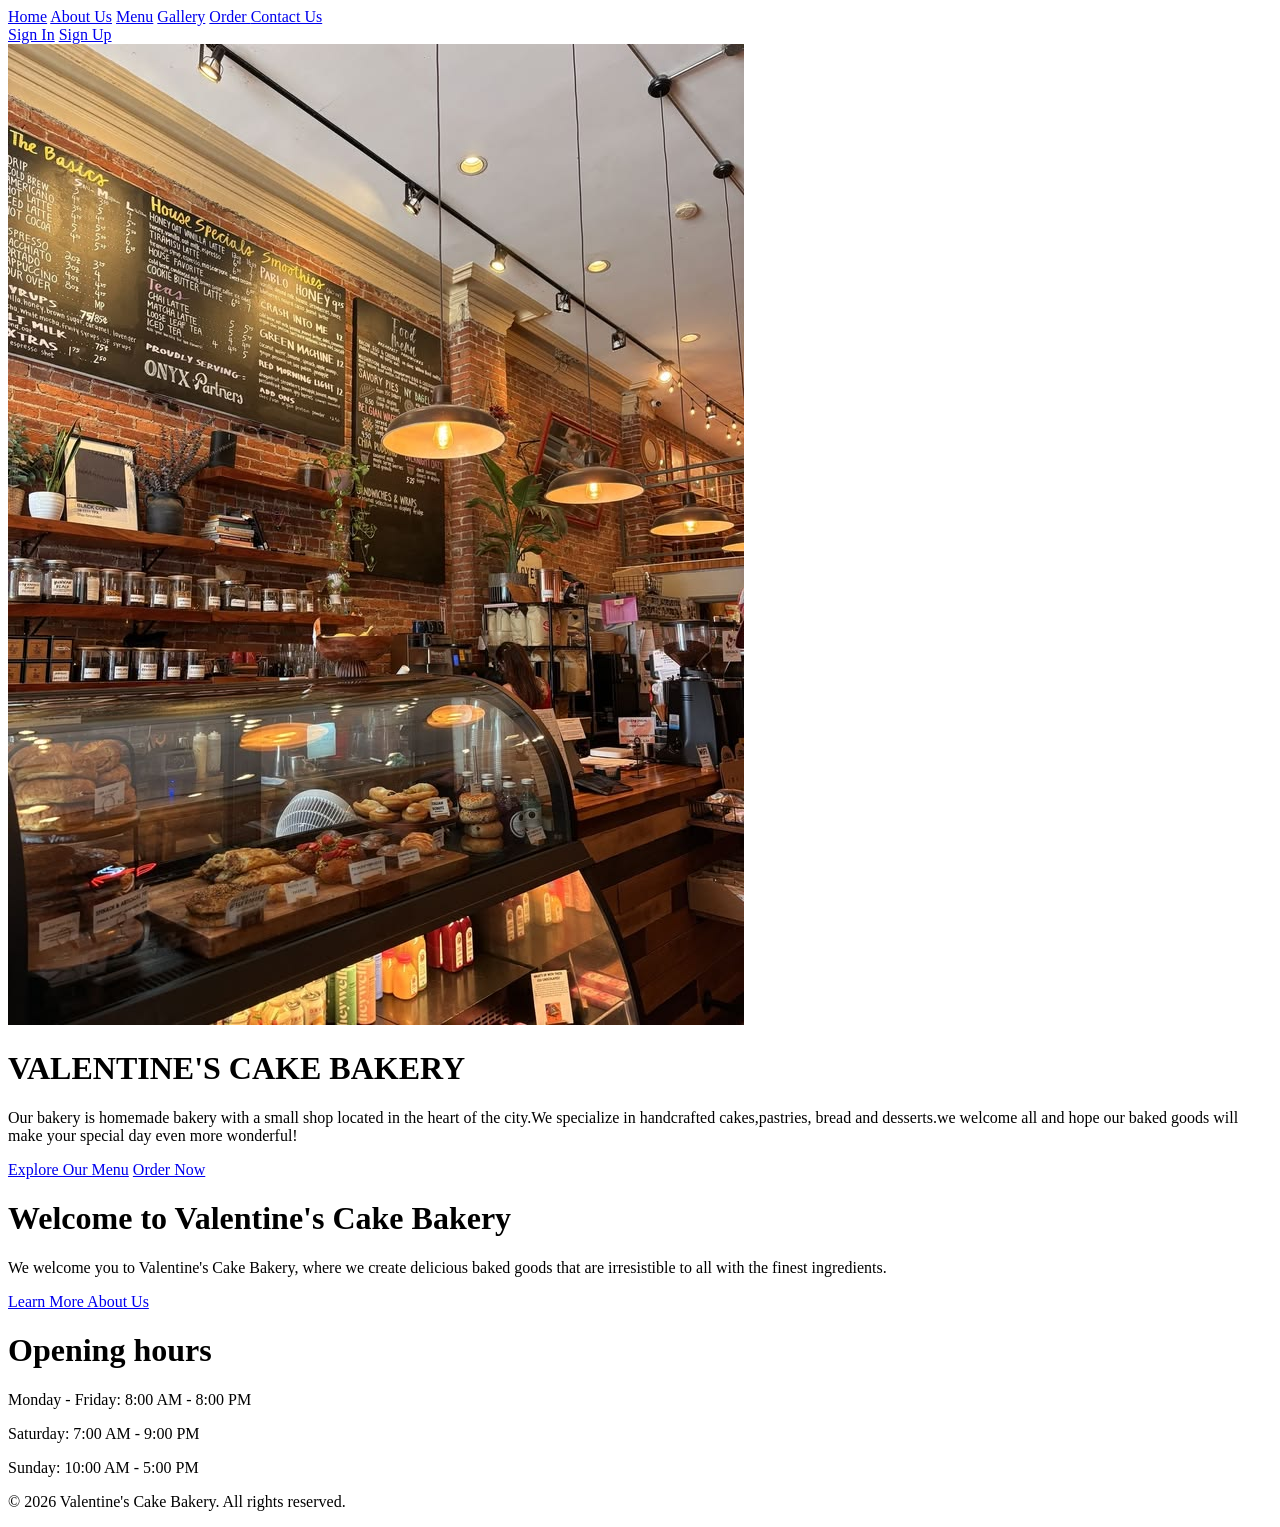
==== index.html @ ad07528f "More about the bakery" ====
<!DOCTYPE html>
<html lang="en">
<head>
    <meta charset="UTF-8">
    <meta http-equiv="X-UA-Compatible" content="IE=edge">
    <meta name="viewport" content="width=device-width, initial-scale=1.0">
    <title>VALENTINE'S CAKE BAKERY</title>
    <link rel="stylesheet" href="style.css">
</head>
<body>
    <div class="toplink">
        <a href="index.html">Home</a>
        <a href="about.html">About Us</a>
        <a href="menu.html">Menu</a>
        <a href="gallery.html">Gallery</a>
        <a href="order.html">Order </a>
        <a href="contact.html">Contact Us</a>
        <div class="toplink-right">
            <a href="signin.html">Sign In</a>
            <a href="signup.html">Sign Up</a>
        </div>
    </div>

    <div class="banner">
        <img src="images//image/banner.jpg" alt="Banner Image">
        <h1>VALENTINE'S CAKE BAKERY</h1>
        <p>Our bakery is homemade bakery with a small shop located in the heart of the city.We specialize in handcrafted cakes,pastries, bread and desserts.we welcome all and hope our baked goods will make your special day even more wonderful!</p>
    <a href="menu.html" >Explore Our Menu</a>
    <a href="order.html" >Order Now</a>
    </div>

    <div class=" row ">
        <div class="content">
            <h1>Welcome to Valentine's Cake Bakery</h1>
            <p>We welcome you to Valentine's Cake Bakery, where we create delicious baked goods that are irresistible to all with the finest ingredients.</p>
       <a href="about.html" >Learn More About Us</a>
        </div>
        
        <div class="right_side_bar">
            <h1>Opening hours</h1>
            <p>Monday - Friday: 8:00 AM - 8:00 PM</p>
            <p>Saturday: 7:00 AM - 9:00 PM</p>
            <p>Sunday: 10:00 AM - 5:00 PM</p>

        </div>
        </div>
        <div class="footer">
            <p>&copy; 2026 Valentine's Cake Bakery. All rights reserved.</p>
        </div>
</body>
</html>
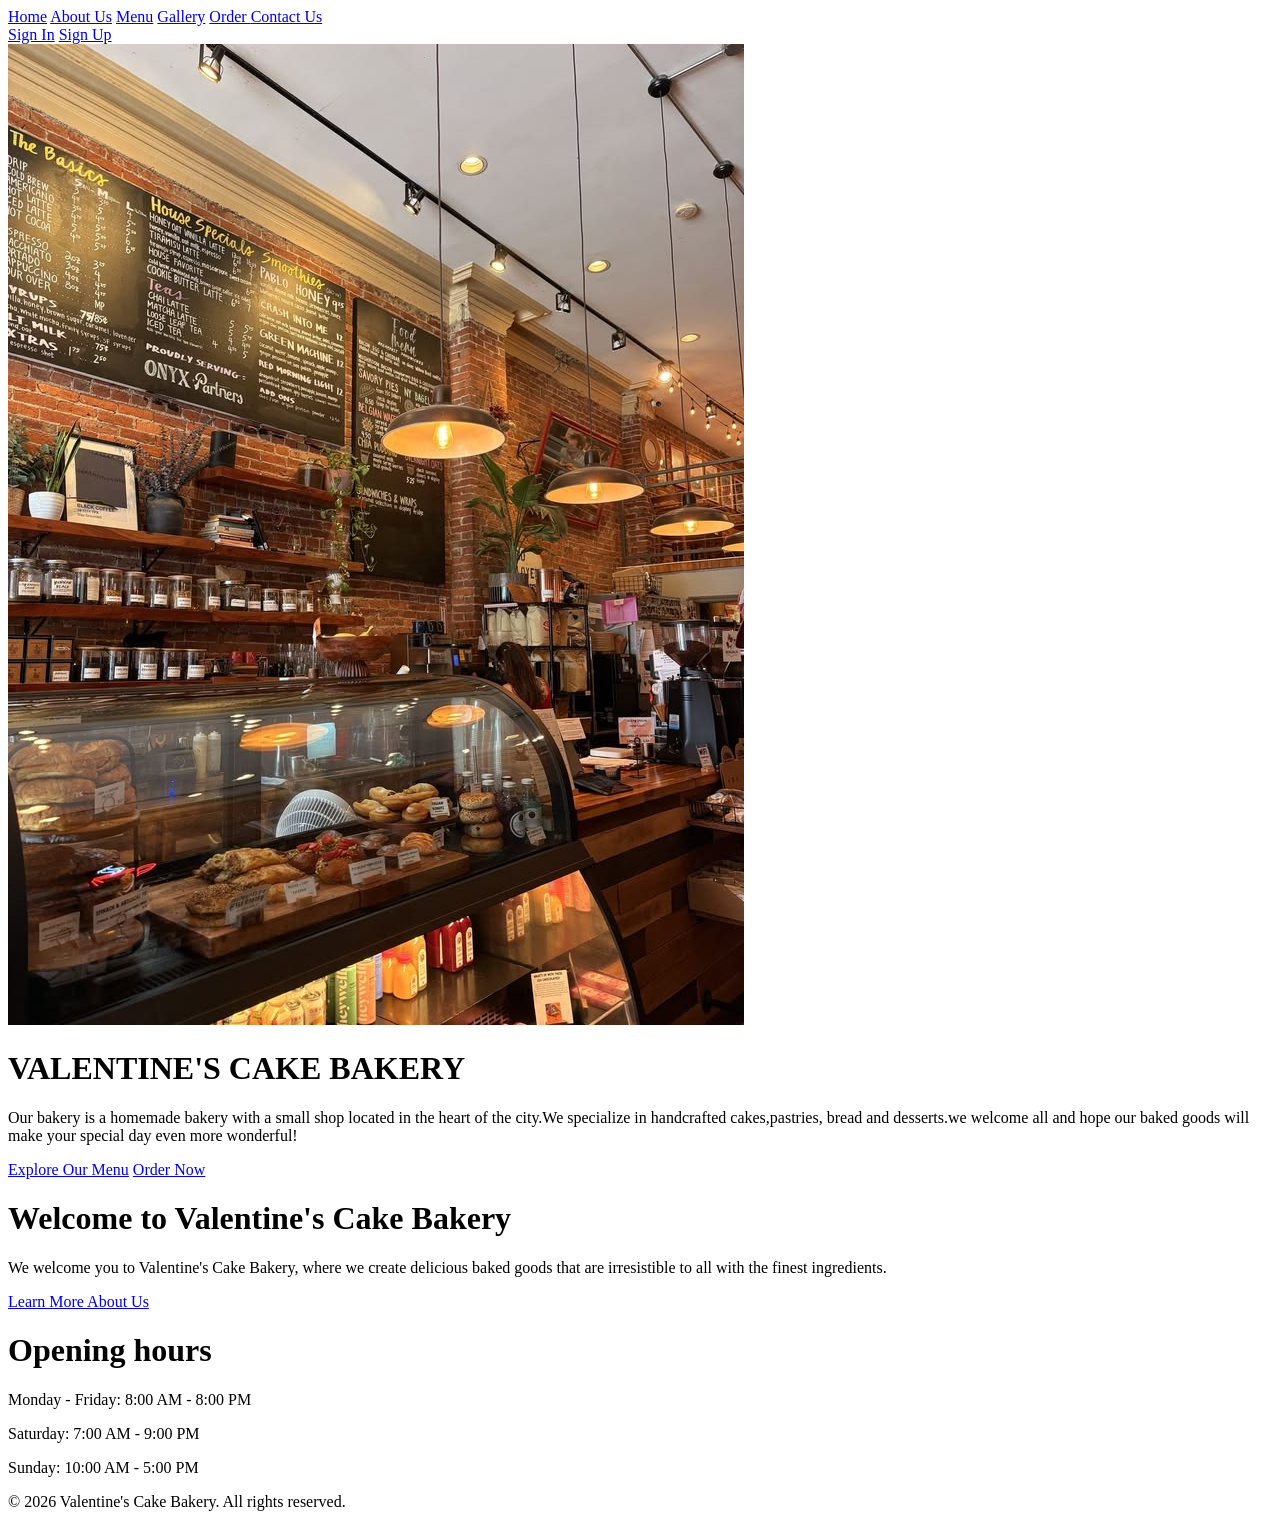
==== commit ef0ef60a: "Home welcoming page" ====
--- a/index.html
+++ b/index.html
@@ -24,7 +24,7 @@
     <div class="banner">
         <img src="images//image/banner.jpg" alt="Banner Image">
         <h1>VALENTINE'S CAKE BAKERY</h1>
-        <p>Our bakery is homemade bakery with a small shop located in the heart of the city.We specialize in handcrafted cakes,pastries, bread and desserts.we welcome all and hope our baked goods will make your special day even more wonderful!</p>
+        <p>Our bakery is a homemade bakery with a small shop located in the heart of the city.We specialize in handcrafted cakes,pastries, bread and desserts.we welcome all and hope our baked goods will make your special day even more wonderful!</p>
     <a href="menu.html" >Explore Our Menu</a>
     <a href="order.html" >Order Now</a>
     </div>
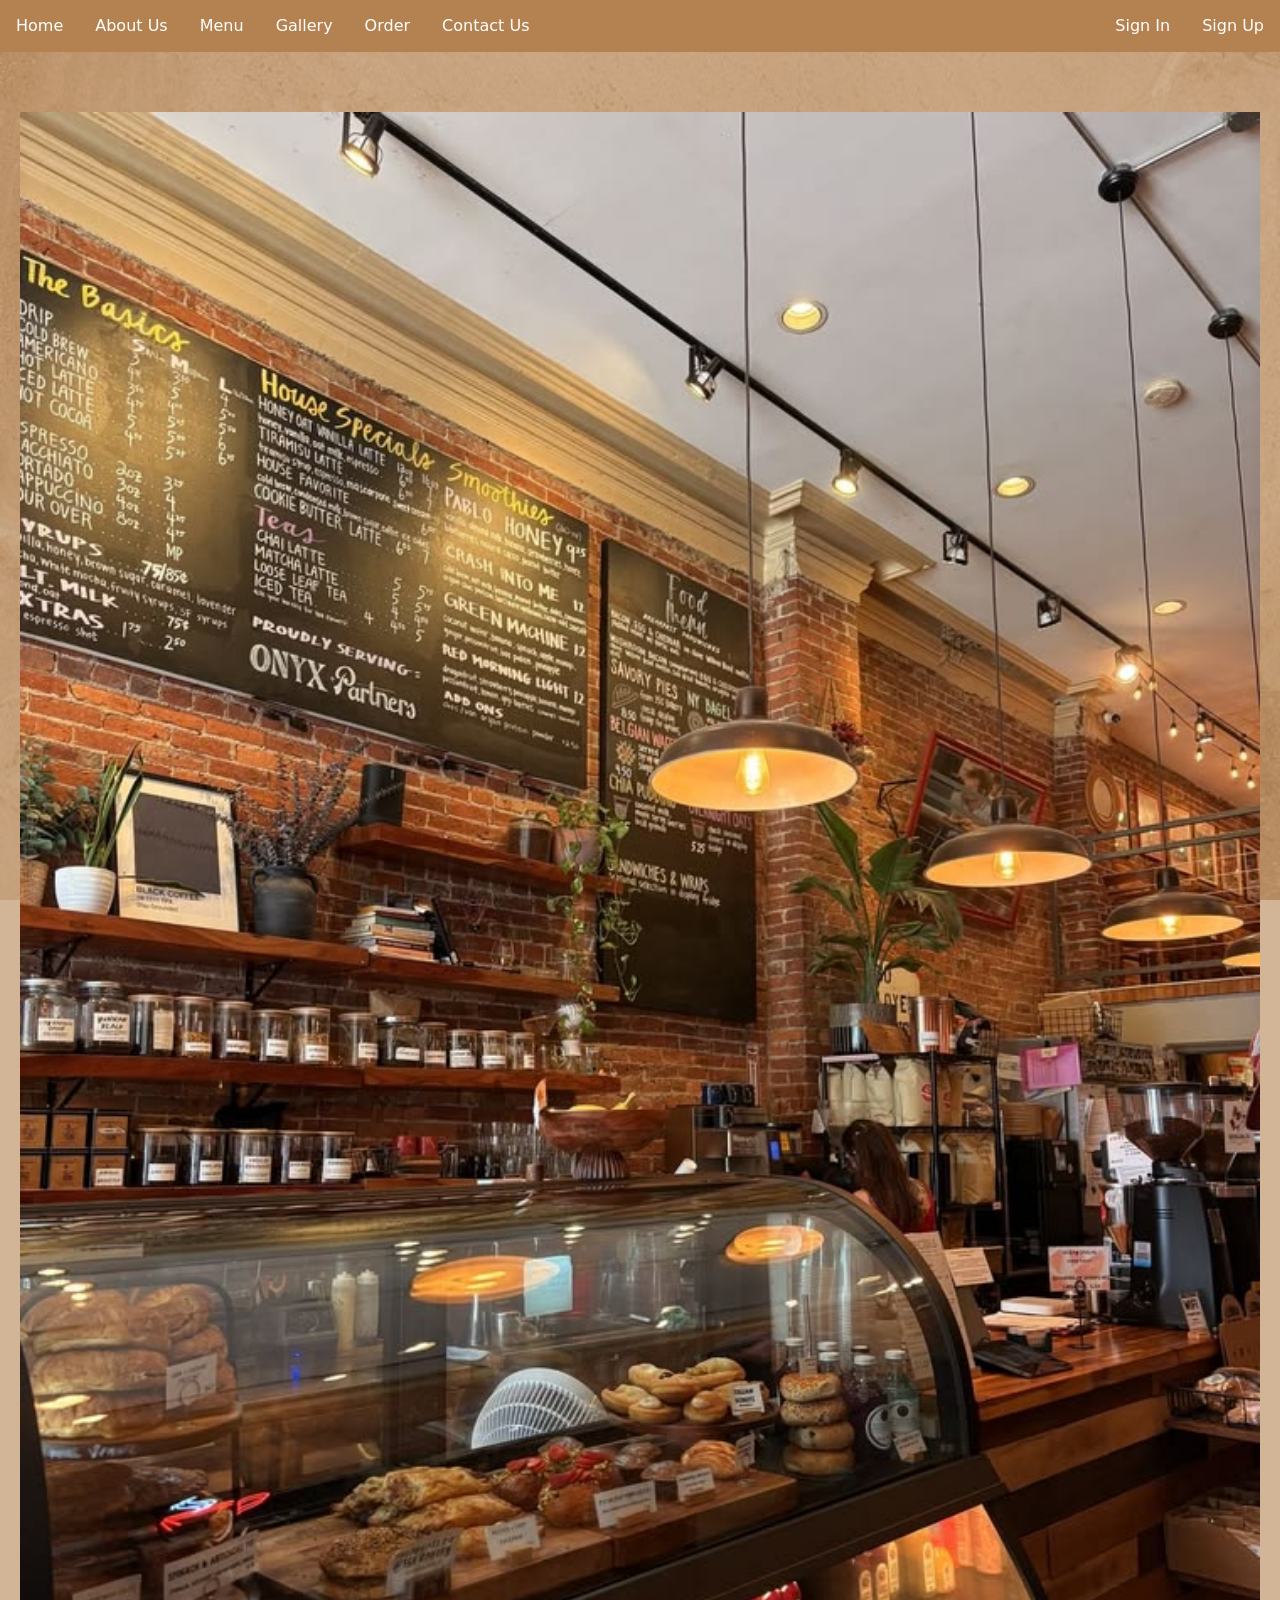
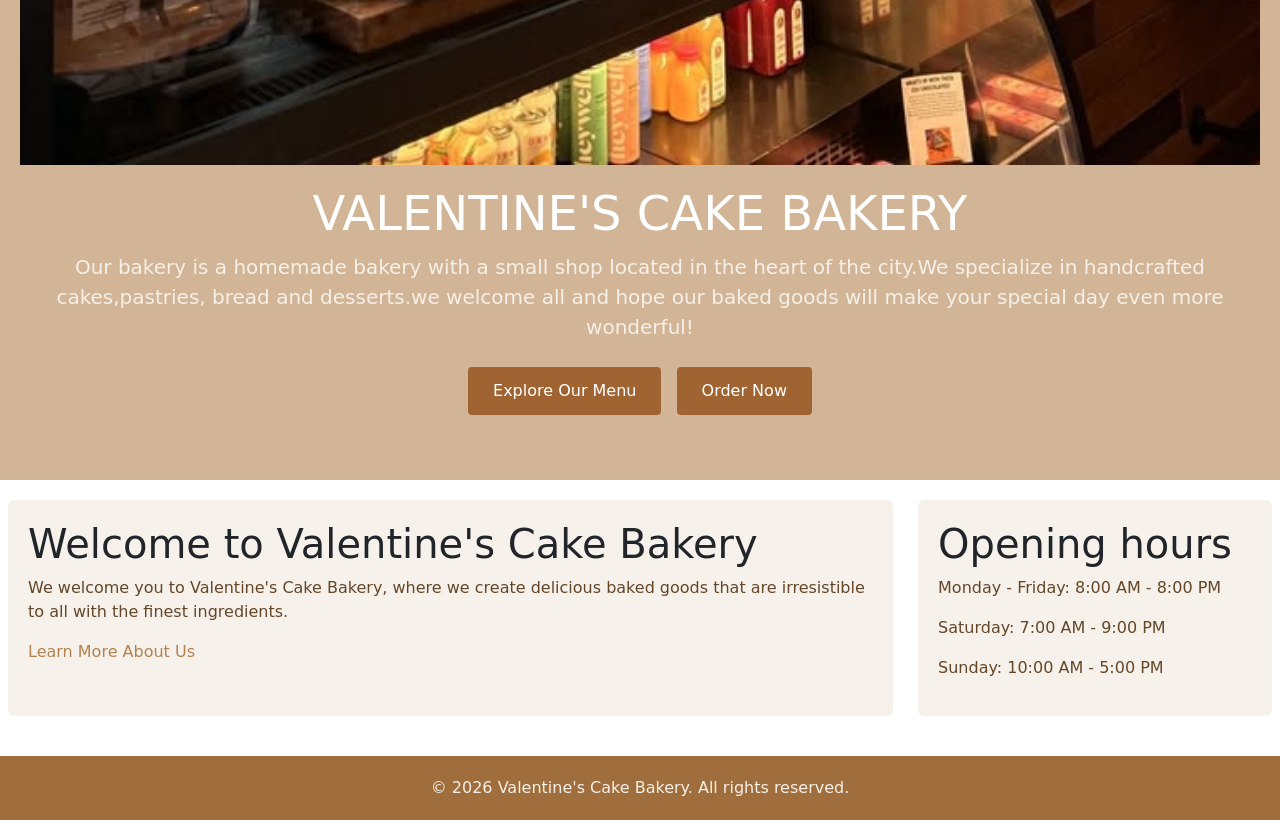
==== commit ce57d6d9: "Added cns link from from bootstrap blog" ====
--- a/index.html
+++ b/index.html
@@ -5,7 +5,8 @@
     <meta http-equiv="X-UA-Compatible" content="IE=edge">
     <meta name="viewport" content="width=device-width, initial-scale=1.0">
     <title>VALENTINE'S CAKE BAKERY</title>
-    <link rel="stylesheet" href="style.css">
+    <link rel="stylesheet" href="css/style.css">
+ <link href="https://cdn.jsdelivr.net/npm/bootstrap@5.3.8/dist/css/bootstrap.min.css" rel="stylesheet" integrity="sha384-sRIl4kxILFvY47J16cr9ZwB07vP4J8+LH7qKQnuqkuIAvNWLzeN8tE5YBujZqJLB" crossorigin="anonymous">
 </head>
 <body>
     <div class="toplink">
@@ -47,5 +48,8 @@
         <div class="footer">
             <p>&copy; 2026 Valentine's Cake Bakery. All rights reserved.</p>
         </div>
+        <script src="https://cdn.jsdelivr.net/npm/bootstrap@5.3.8/dist/js/bootstrap.bundle.min.js" integrity="sha384-FKyoEForCGlyvwx9Hj09JcYn3nv7wiPVlz7YYwJrWVcXK/BmnVDxM+D2scQbITxI" crossorigin="anonymous"></script>
+  
+
 </body>
 </html>
--- a/css/style.css
+++ b/css/style.css
@@ -0,0 +1,272 @@
+body {
+    background-image: url('../images/image/background.jpg');
+    background-size: cover;
+    background-attachment: fixed;
+    margin: 0;
+    font-family: Arial, Helvetica, sans-serif;
+    line-height: 1.8;
+    font-size: 16px;
+    color: rgb(100, 70, 40);
+
+    * {
+        box-sizing: border-box;
+    }
+
+    /* ------ NAVIGATION ------ */
+    .toplink {
+        background-color: rgb(180, 130, 80);
+        overflow: hidden;
+    }
+
+    .toplink a {
+        color: #ffffff;
+        text-decoration: none;
+        float: left;
+        display: block;
+        text-align: left;
+        padding: 14px 16px;
+    }
+    .toplink a:hover {
+        background-color: #F5F0E8;
+        color: rgb(180, 130, 80);
+        text-decoration: none;
+    }
+    .toplink-right {
+        float: right;
+    }
+    .toplink-right a{
+        float: left;
+        color: #ffffff;
+        display: block;
+        text-decoration: none;
+        padding: 14px 16px;
+    }
+    .toplink-right a:hover {
+        background-color: #F5F0E8;
+        color: rgb(180, 130, 80);
+        
+    }
+
+    /* ------ BANNER ------ */
+    .banner {
+        background-color: rgb(180, 130, 80, 0.6);
+        text-align: center;
+        padding: 60px 20px;
+        position: relative;
+    }
+    .banner img {
+        width: 100%;
+        height: auto;
+        object-fit: cover;
+        display: block;
+
+    }
+        .banner h1 {
+        font-size: 48px;
+        margin: 20px 0 10px 0;
+        color: #ffffff;
+        }   
+        .banner p{
+            color: #F5F0E8;
+            font-size: 20px;
+            margin-bottom: 20px;
+
+        }
+        .banner a {
+            background-color: rgb(160, 100, 50);
+            color: #ffffff;
+            padding: 12px 25px;
+            margin: 5px;
+            text-decoration: none;
+            display: inline-block;
+            border-radius: 4px;
+        }
+        .banner a:hover {
+            background-color: #F5F0E8;
+            color: rgb(160, 100, 50);
+        }
+
+        /* ------ MAIN FORM ------ */
+        .row {
+            overflow: hidden;
+            padding: 20px;
+        }
+
+        .content {
+            float: left;
+            width: 70%;
+            padding: 20px;
+            background-color: rgba(245, 240, 232, 0.85);
+            border-radius: 6px;
+        }
+        .content-full {
+            width: 100%;
+            padding: 20px;
+            background-color: rgba(245, 240, 232, 0.85);
+            border-radius: 6px;
+        }
+        .content h2 {
+            color: rgb(160, 100, 50);
+            border-bottom: 2px solid rgb(180, 130, 80);
+            padding-bottom: 8px;
+        }
+        .content p {
+            color: rgb(100, 70, 40)
+            
+
+        }
+        .content a {
+            color: rgb(180, 130, 80);
+            text-decoration: none;
+
+        }
+        .content a:hover {
+            text-decoration: underline;
+            color: rgb(160, 100, 50);
+        }
+
+        /* ---- SIDEBAR ------*/
+        .right_side_bar {
+            float: right;
+            width: 28%;
+            padding: 20px;
+            background-color: rgba(245, 240, 232, 0.85);
+            border-radius: 6px;
+            margin-left: 2%;
+        }
+        .right_side_bar h3 {
+            color: rgb(160, 100, 50);
+            border-bottom: 1px solid rgb(180, 130, 80);
+            padding-bottom: 6px;
+        }
+        .right_side_bar p {
+            color: rgb(100, 70, 40);
+        }
+
+        .right_side_bar a{
+            color: rgb(160, 100, 50);
+            text-decoration: underline;
+
+        }
+        /* ---GALLERY ----*/
+        .gallery {
+            overflow: hidden;
+            padding: 10px 0;
+
+        }
+        .gallery-item {
+            float: left;
+            width: 30%;
+            margin: 1.5%;
+            background-color: rgba(245, 240, 232, 0.85);
+            border-radius: 6px;
+            text-align: center;
+            padding-bottom: 10px;
+        }
+        .gallery-item img{
+            width: 100%;
+            height: 200px;
+            object-fit: contain;
+            background-color: #F5F0E8;
+            border-radius: 6px 6px 0 0;
+            display: block;
+
+        }
+        .gallery-item p {
+            color: rgb(160, 100,50);
+            font-weight: bold;
+            margin: 8px 0 0 0;
+        }
+
+        /* ---MENU ----- */
+        .menu img{
+            text-align: center;
+        }
+        .menu-image img {
+            width: 80%;
+            height: auto;
+            display: block;
+            border-radius: 6px;
+            margin: 15px auto;
+
+        }
+
+        /* --- FORMS ----- */
+        .form-group {
+            margin-bottom: 15px;
+        }
+        .form-group label {
+            display: block;
+            color: rgb(160, 100, 50);
+            font-weight: bold;
+            margin-bottom: 5px;
+        }
+        form-group input,
+        .form-group select,
+        .form-group textarea {
+            width: 100%;
+            padding: 100px;
+            border-radius: 4px;
+            font-size: 16px;
+            font-family: Arial, Helvetica, sans-serif;
+            background-color: #fff;
+            color: rgb(100,70, 40);
+        }
+        .form-group input:focus,
+        .form-group select:focus,
+        .form-group textarea:focus {
+            outline: none;
+            border-color: rgb(160, 100, 50);
+        }
+        .form-group textarea {
+            height: 120px;
+            resize: vertical;
+        }
+        .order-type label {
+            display: inline;
+            font-weight: normal;
+            margin-right: 5px;
+        }
+        button[type="submit"] {
+            background-color: rgb(180, 130, 80);
+            color: #ffffff;
+            padding: 12px 30px;
+            border-radius: 4px;
+            font-size: 16px;
+        
+        }
+        button[type="submit"]:hover {
+            background-color: rgb(160, 100,50);
+        }
+
+        /* ----CONTACT PAGE -----*/
+        .delivery-info {
+            overflow: hidden;
+            margin-top: 15px;
+        }
+        .delivery-item {
+            float: left;
+            width: 30%;
+            margin: 1.5px;
+            padding: 15px;
+            background-color: rgba(180, 130, 80, 0.15);
+            border-radius: 6px;
+        }
+
+        /* ----FOOTER---- */
+        .footer {
+            background-color: rgb(160, 110, 60);
+            color: #F5F0E8;
+            text-align: center;
+            padding: 20px;
+            margin-top: 20px;
+            clear: both;
+        }
+
+        .footer p {
+            margin: 0;
+            color: #F5F0E8;
+        }
+
+
+}
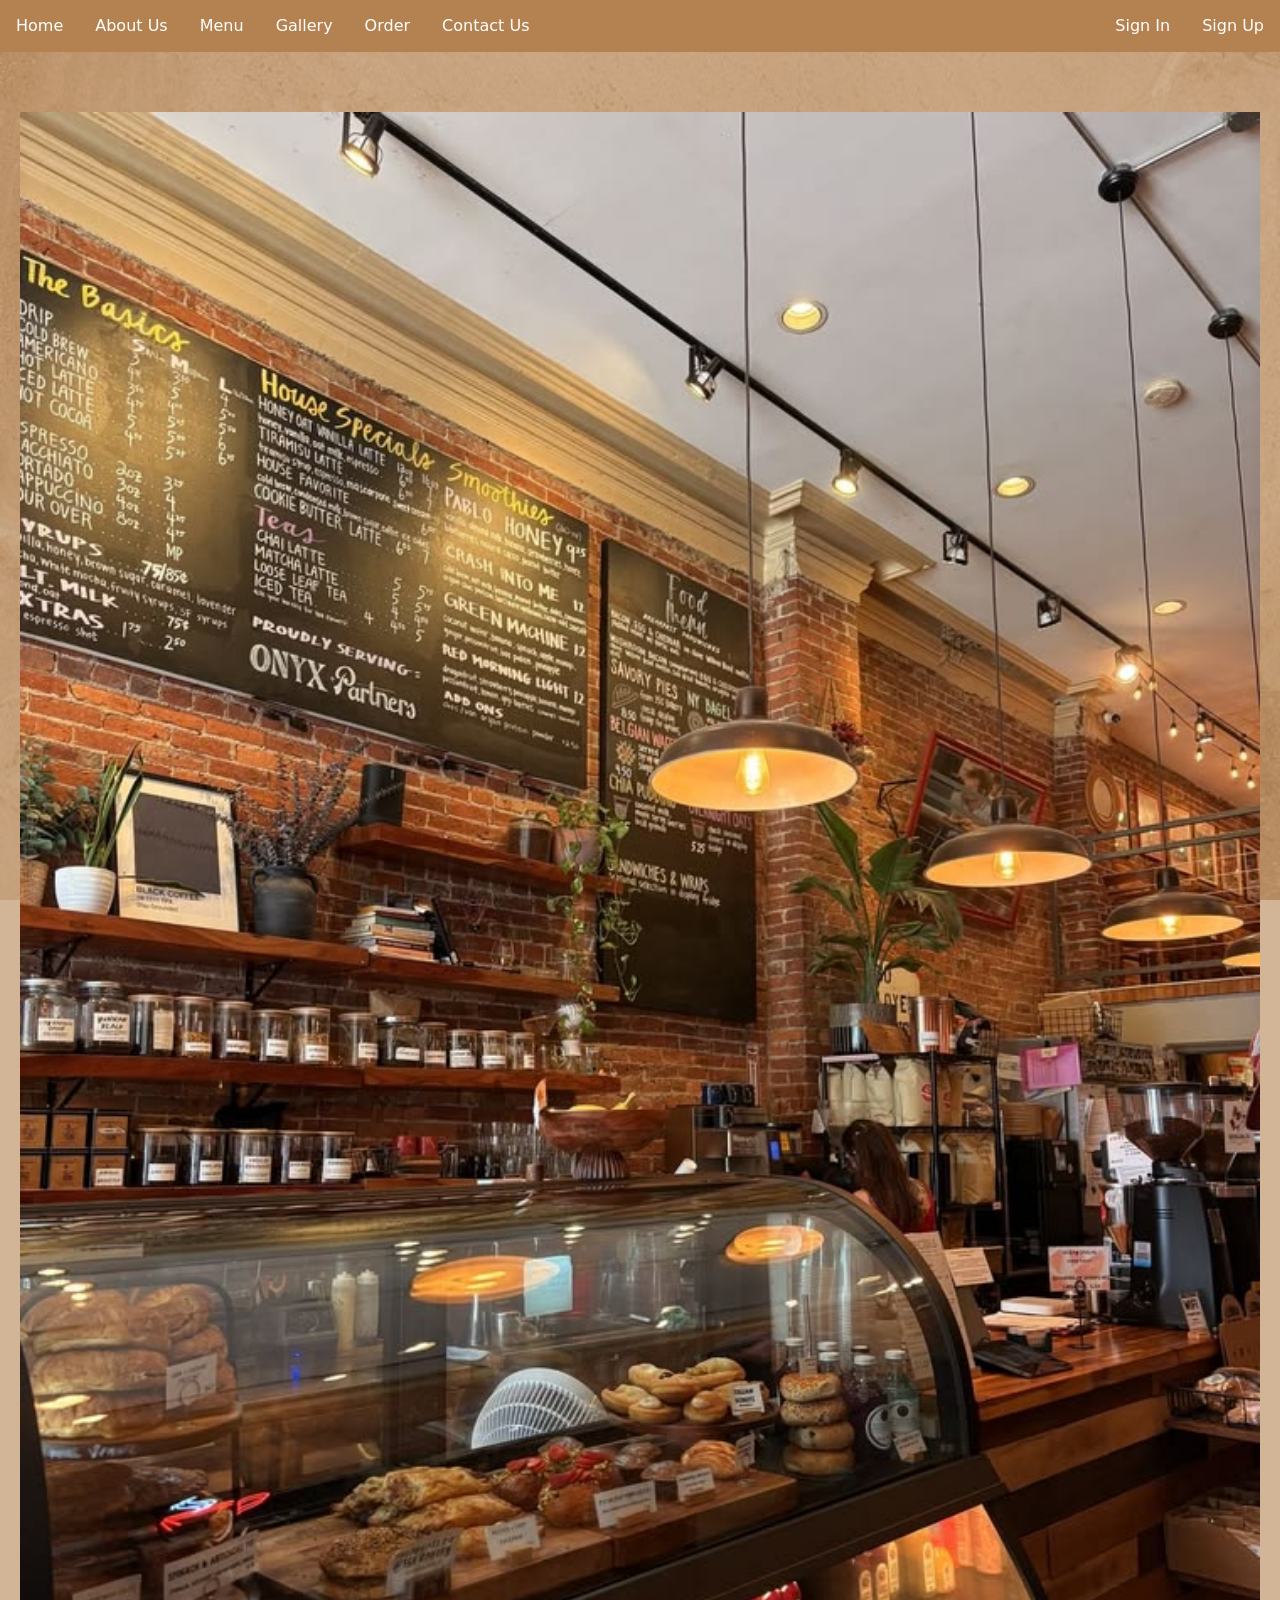
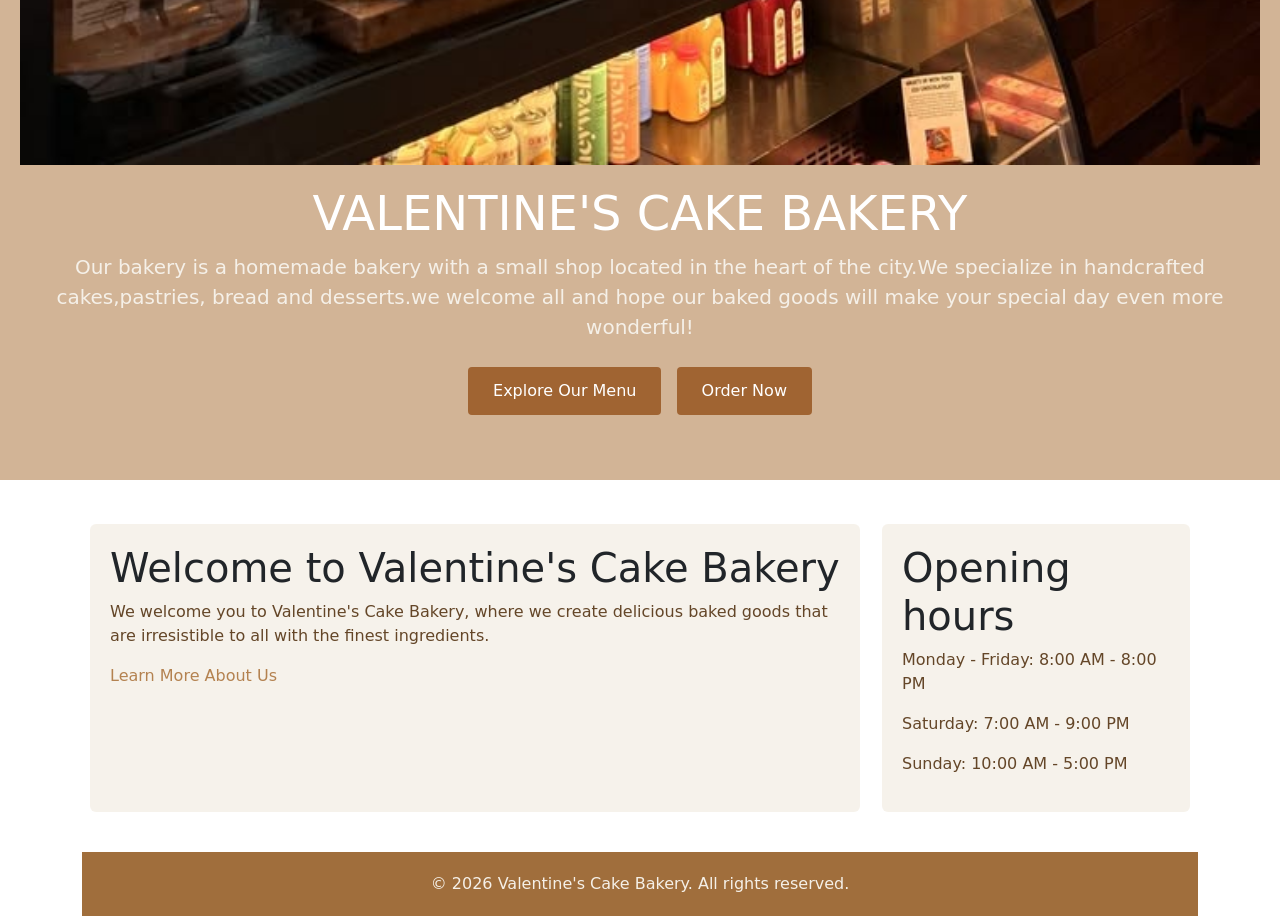
==== commit 636666b7: "Fix bootsrap grid layout in Home page" ====
--- a/index.html
+++ b/index.html
@@ -29,15 +29,15 @@
     <a href="menu.html" >Explore Our Menu</a>
     <a href="order.html" >Order Now</a>
     </div>
-
+<div class="container mt-4">
     <div class=" row ">
-        <div class="content">
+        <div class="col-md-8 content">
             <h1>Welcome to Valentine's Cake Bakery</h1>
             <p>We welcome you to Valentine's Cake Bakery, where we create delicious baked goods that are irresistible to all with the finest ingredients.</p>
        <a href="about.html" >Learn More About Us</a>
         </div>
         
-        <div class="right_side_bar">
+        <div class="col-md-4 right_side_bar">
             <h1>Opening hours</h1>
             <p>Monday - Friday: 8:00 AM - 8:00 PM</p>
             <p>Saturday: 7:00 AM - 9:00 PM</p>
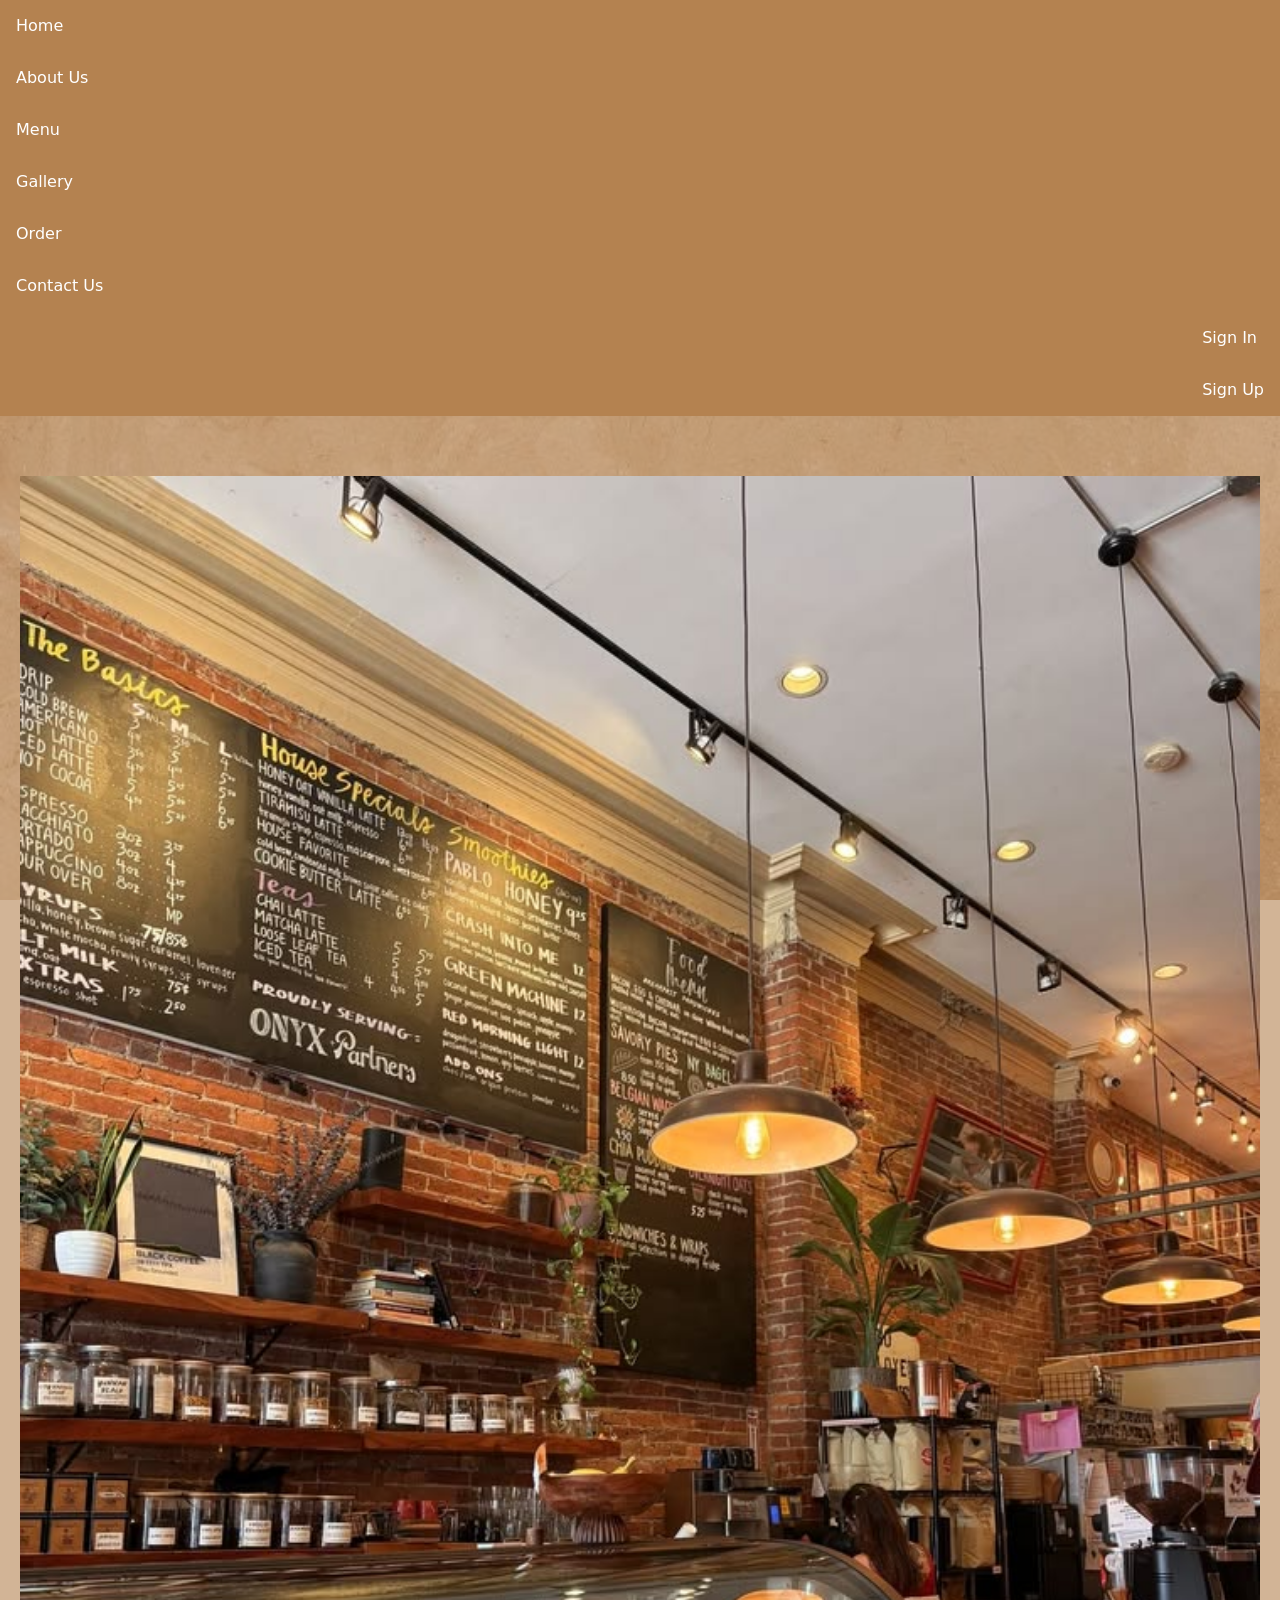
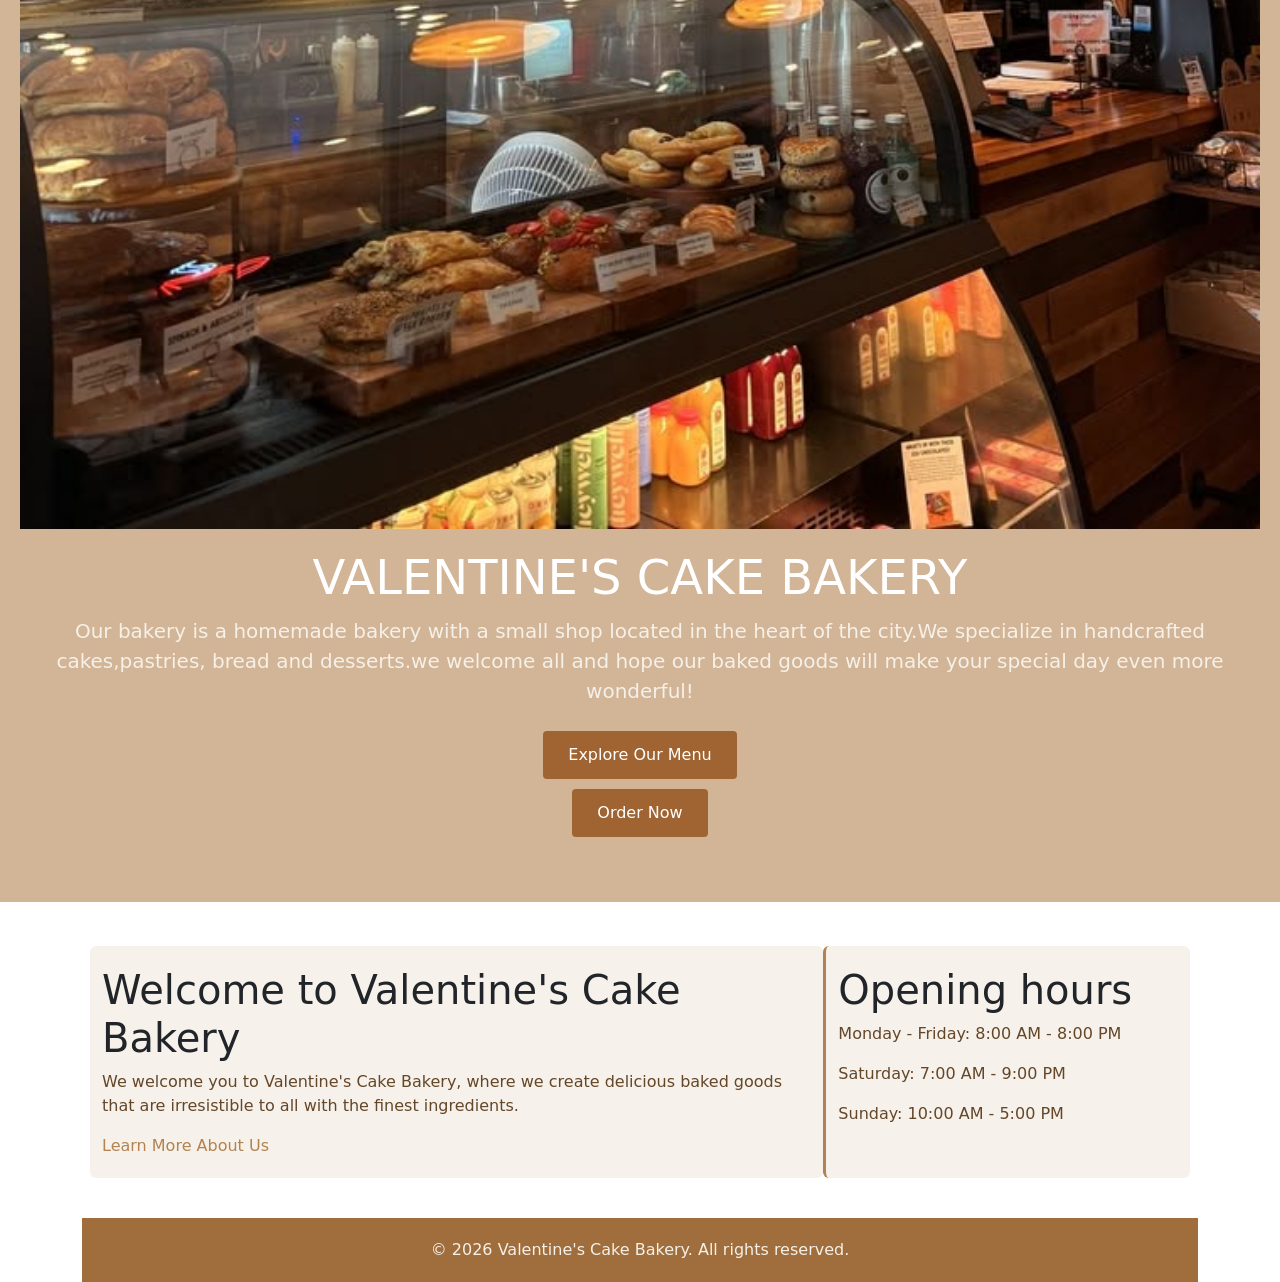
==== commit de1909bc: "Add responsive harmburger menu and main.js link to all pages" ====
--- a/index.html
+++ b/index.html
@@ -20,6 +20,7 @@
             <a href="signin.html">Sign In</a>
             <a href="signup.html">Sign Up</a>
         </div>
+    <button class="menu-toggle" onclick="toggleMenu()">☰</button>
     </div>
 
     <div class="banner">
@@ -50,6 +51,6 @@
         </div>
         <script src="https://cdn.jsdelivr.net/npm/bootstrap@5.3.8/dist/js/bootstrap.bundle.min.js" integrity="sha384-FKyoEForCGlyvwx9Hj09JcYn3nv7wiPVlz7YYwJrWVcXK/BmnVDxM+D2scQbITxI" crossorigin="anonymous"></script>
   
-
+<script src="js/main.js"></script>
 </body>
 </html>
--- a/css/style.css
+++ b/css/style.css
@@ -17,7 +17,13 @@
         background-color: rgb(180, 130, 80);
         overflow: hidden;
     }
-
+ 
+        .toplink a {
+            float: none;
+            display: block;
+            text-align: left;
+        }
+    }
     .toplink a {
         color: #ffffff;
         text-decoration: none;
@@ -49,10 +55,14 @@
 
     /* ------ BANNER ------ */
     .banner {
+        display: flex;
+        flex-direction: column;
+        justify-content: center;
+        align-items: center;
         background-color: rgb(180, 130, 80, 0.6);
         text-align: center;
         padding: 60px 20px;
-        position: relative;
+        
     }
     .banner img {
         width: 100%;
@@ -93,8 +103,6 @@
         }
 
         .content {
-            float: left;
-            width: 70%;
             padding: 20px;
             background-color: rgba(245, 240, 232, 0.85);
             border-radius: 6px;
@@ -127,12 +135,12 @@
 
         /* ---- SIDEBAR ------*/
         .right_side_bar {
-            float: right;
-            width: 28%;
-            padding: 20px;
+            padding: 20px;
+            padding-left: 30px;
             background-color: rgba(245, 240, 232, 0.85);
             border-radius: 6px;
-            margin-left: 2%;
+            border-left: 3px solid rgb(180, 130, 80);
+            
         }
         .right_side_bar h3 {
             color: rgb(160, 100, 50);
@@ -239,19 +247,8 @@
             background-color: rgb(160, 100,50);
         }
 
-        /* ----CONTACT PAGE -----*/
-        .delivery-info {
-            overflow: hidden;
-            margin-top: 15px;
-        }
-        .delivery-item {
-            float: left;
-            width: 30%;
-            margin: 1.5px;
-            padding: 15px;
-            background-color: rgba(180, 130, 80, 0.15);
-            border-radius: 6px;
-        }
+        
+
 
         /* ----FOOTER---- */
         .footer {
@@ -268,5 +265,44 @@
             color: #F5F0E8;
         }
 
-
-}+        /* --- MEDIA QUERIES ---- */
+        .menu-toggle {
+            display: none;
+            background: none;
+            color: #ffffff;
+            border: none;
+            padding: 14px 16px;
+            font-size: 24px;
+            cursor: pointer;
+            float: right;
+        }
+@media only screen and (max-width: 768px) {
+    .toplink a {
+        display: block;
+    }
+    .toplink-right {
+        display: none;
+    }
+    .toplink.responsive .toplink-right {
+        display: block;
+        float: none;
+    }
+    .toplink.responsive a {
+        float: none;
+        display: block;
+        text-align: left;
+    }
+    .menu-toggle {
+        display: block;
+    }
+    .content {
+        width: 100%;
+    }
+    .right_side_bar {
+        width: 100%;
+        margin-top: 20px;
+        border-left: none;
+        border-top:3px solid rgb(180, 130, 80);
+    }
+}
+
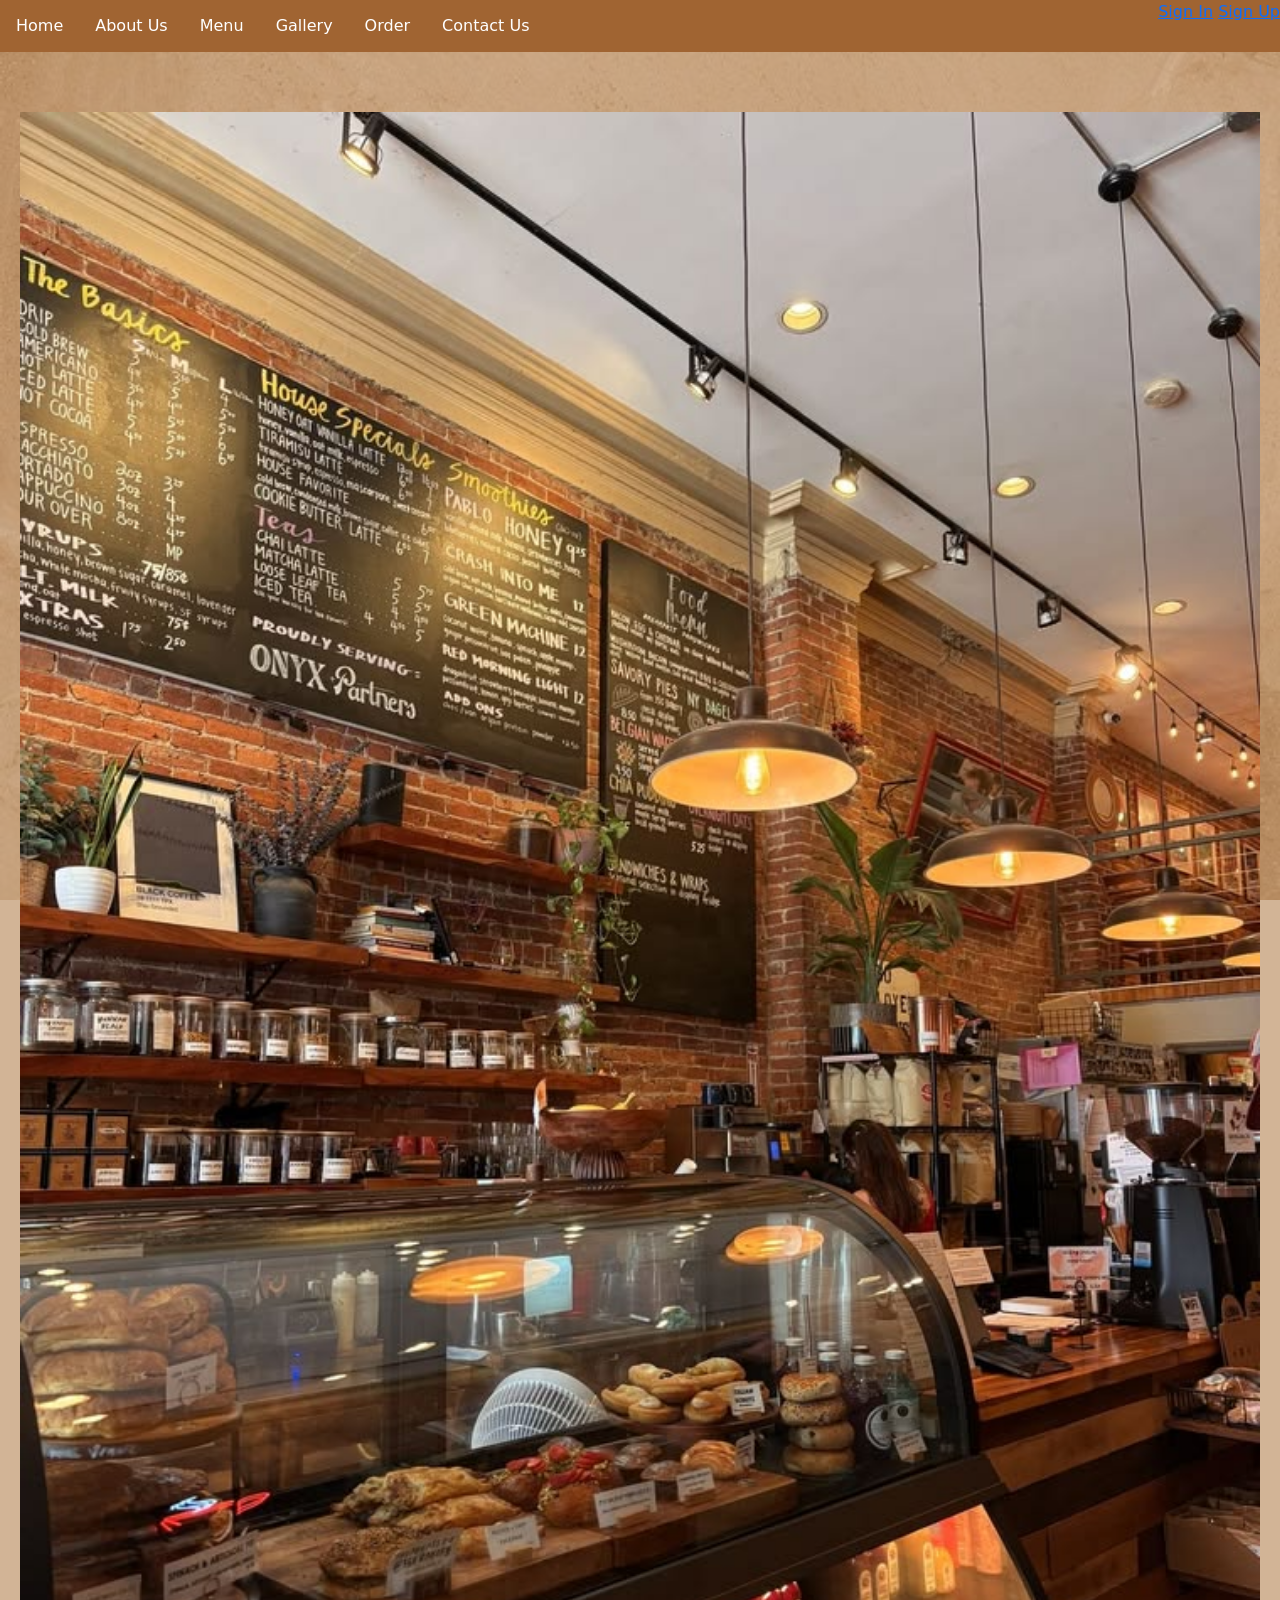
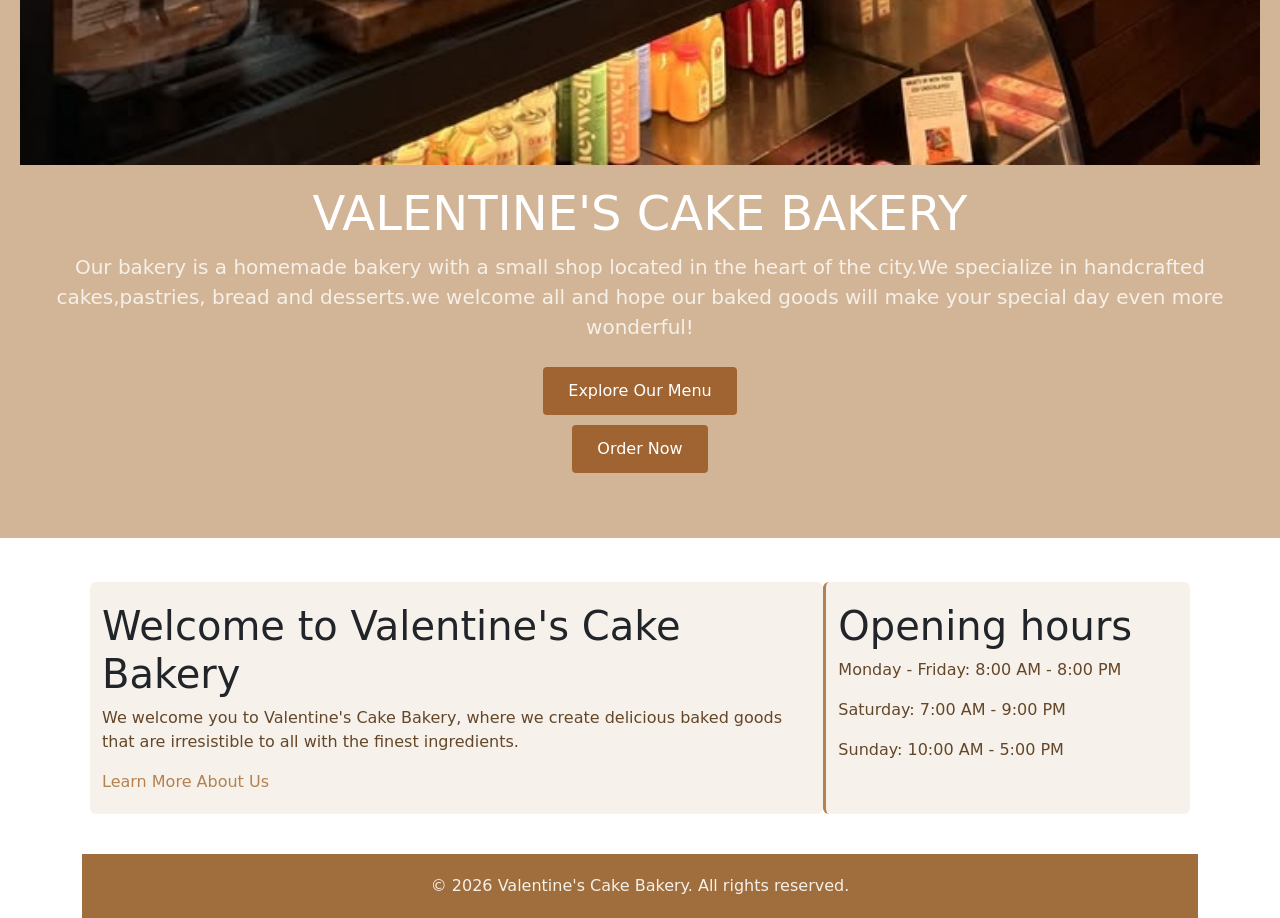
==== commit 853e3e6e: "Added a navigation container to implement the hambergure menu button" ====
--- a/index.html
+++ b/index.html
@@ -10,12 +10,14 @@
 </head>
 <body>
     <div class="toplink">
+        <div class="nav-links">
         <a href="index.html">Home</a>
         <a href="about.html">About Us</a>
         <a href="menu.html">Menu</a>
         <a href="gallery.html">Gallery</a>
         <a href="order.html">Order </a>
         <a href="contact.html">Contact Us</a>
+        </div>
         <div class="toplink-right">
             <a href="signin.html">Sign In</a>
             <a href="signup.html">Sign Up</a>
--- a/css/style.css
+++ b/css/style.css
@@ -7,32 +7,27 @@
     line-height: 1.8;
     font-size: 16px;
     color: rgb(100, 70, 40);
-
-    * {
-        box-sizing: border-box;
-    }
-
-    /* ------ NAVIGATION ------ */
+}
+* {
+    box-sizing: border-box; 
+}
+
+    /* ------ NAVIGATION BAR ------ */
     .toplink {
-        background-color: rgb(180, 130, 80);
+        background-color: rgb(160, 100, 50);
         overflow: hidden;
     }
- 
-        .toplink a {
-            float: none;
-            display: block;
-            text-align: left;
-        }
-    }
-    .toplink a {
+    .nav-links {
+        float: left;    
+    }
+    .nav-links a {
         color: #ffffff;
         text-decoration: none;
+        display: block;
+        padding: 14px 16px;
         float: left;
-        display: block;
-        text-align: left;
-        padding: 14px 16px;
-    }
-    .toplink a:hover {
+    }
+    .nav-links a:hover {
         background-color: #F5F0E8;
         color: rgb(180, 130, 80);
         text-decoration: none;
@@ -40,18 +35,18 @@
     .toplink-right {
         float: right;
     }
-    .toplink-right a{
+    .top-right a {
         float: left;
         color: #ffffff;
-        display: block;
         text-decoration: none;
+        display: block;
         padding: 14px 16px;
     }
     .toplink-right a:hover {
         background-color: #F5F0E8;
-        color: rgb(180, 130, 80);
-        
-    }
+        color: rgb(180, 130, 80);    
+    }
+
 
     /* ------ BANNER ------ */
     .banner {
@@ -276,24 +271,40 @@
             cursor: pointer;
             float: right;
         }
+
+        .nav-links a {
+            color: #ffffff;
+            text-decoration: none;
+            display: block;
+            padding: 14px 16px;
+            float: left;
+        }
+        .nav-links a:hover {
+            background-color: #F5F0E8;
+            color: rgb(180, 130, 80);
+        }   
 @media only screen and (max-width: 768px) {
+    .nav-links a {
+        display: none;
+    }
     .toplink a {
         display: block;
     }
     .toplink-right {
-        display: none;
-    }
-    .toplink.responsive .toplink-right {
-        display: block;
+        float: right;
+    }
+    .toplink.responsive .nav-links  {
+        display: block;
+        width: 100%;
+    }
+    .toplink.responsive .nav-links a {
         float: none;
-    }
-    .toplink.responsive a {
-        float: none;
         display: block;
         text-align: left;
     }
     .menu-toggle {
         display: block;
+        
     }
     .content {
         width: 100%;
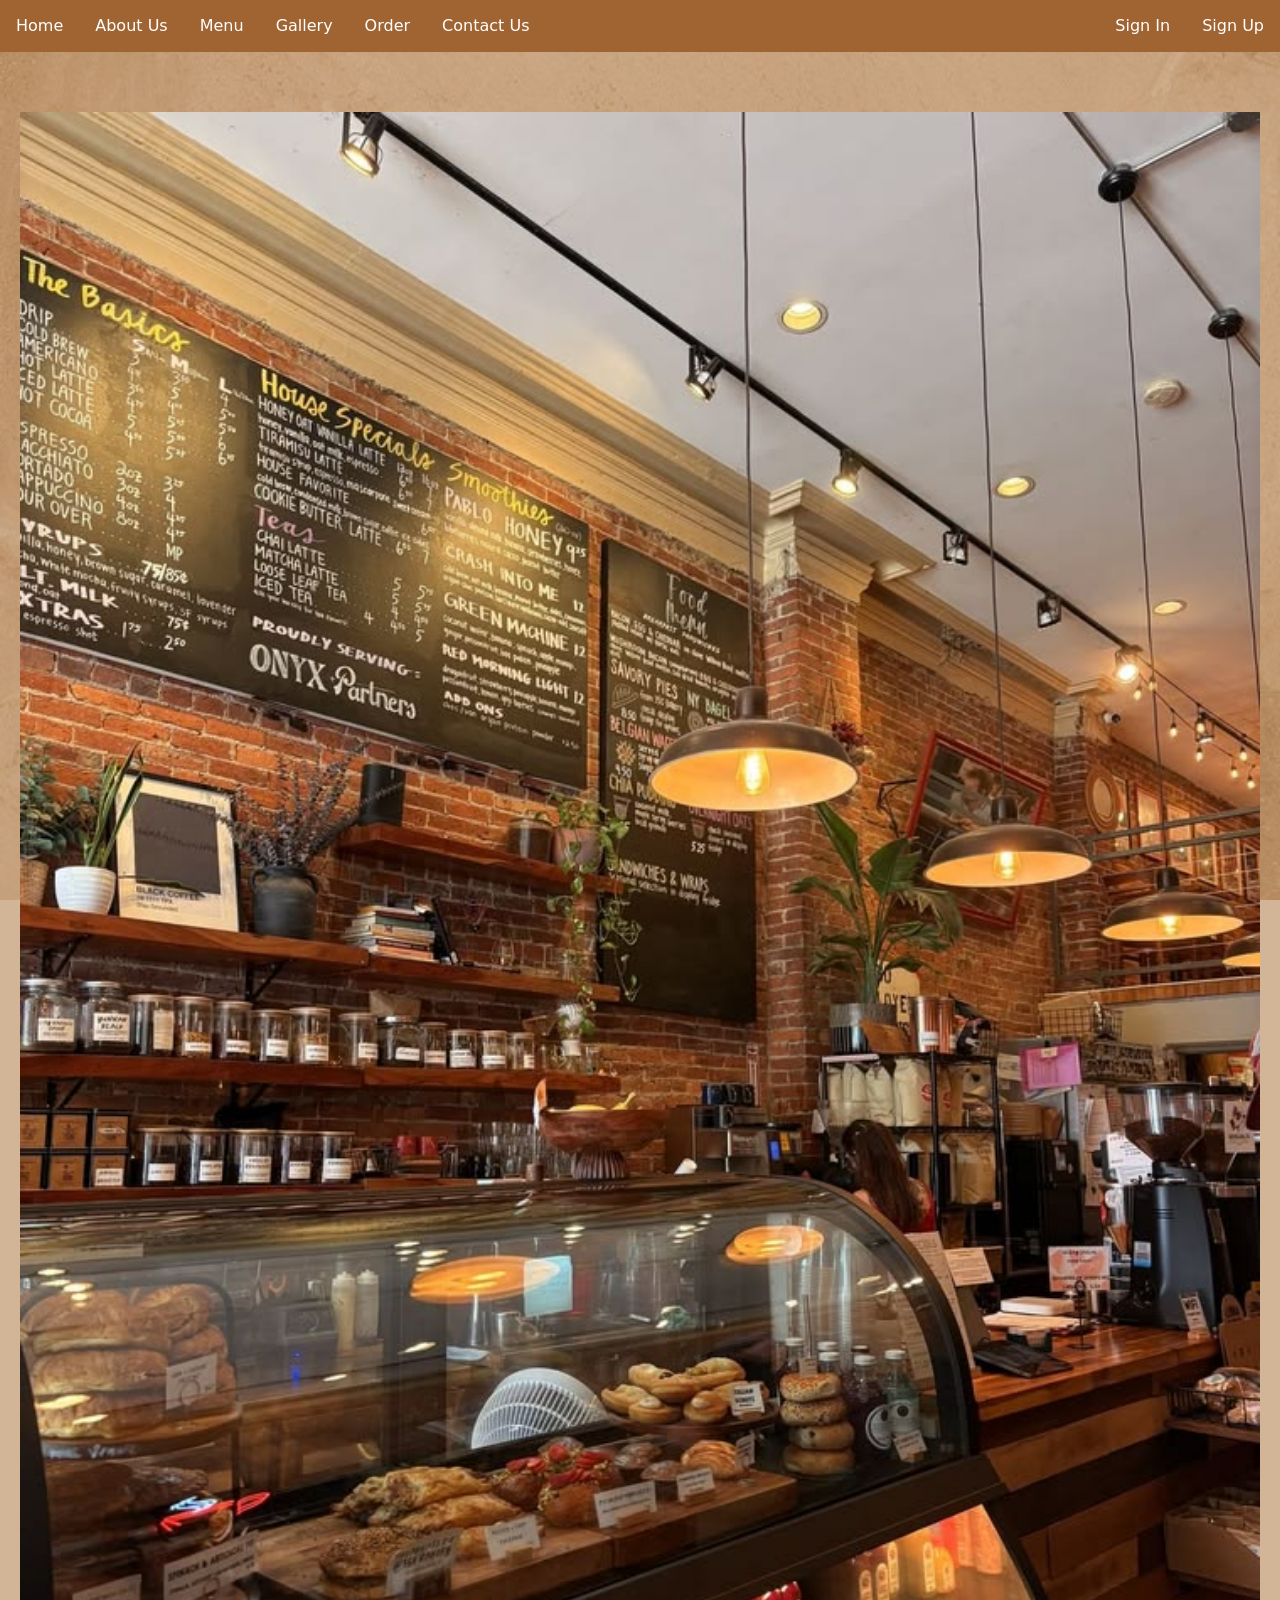
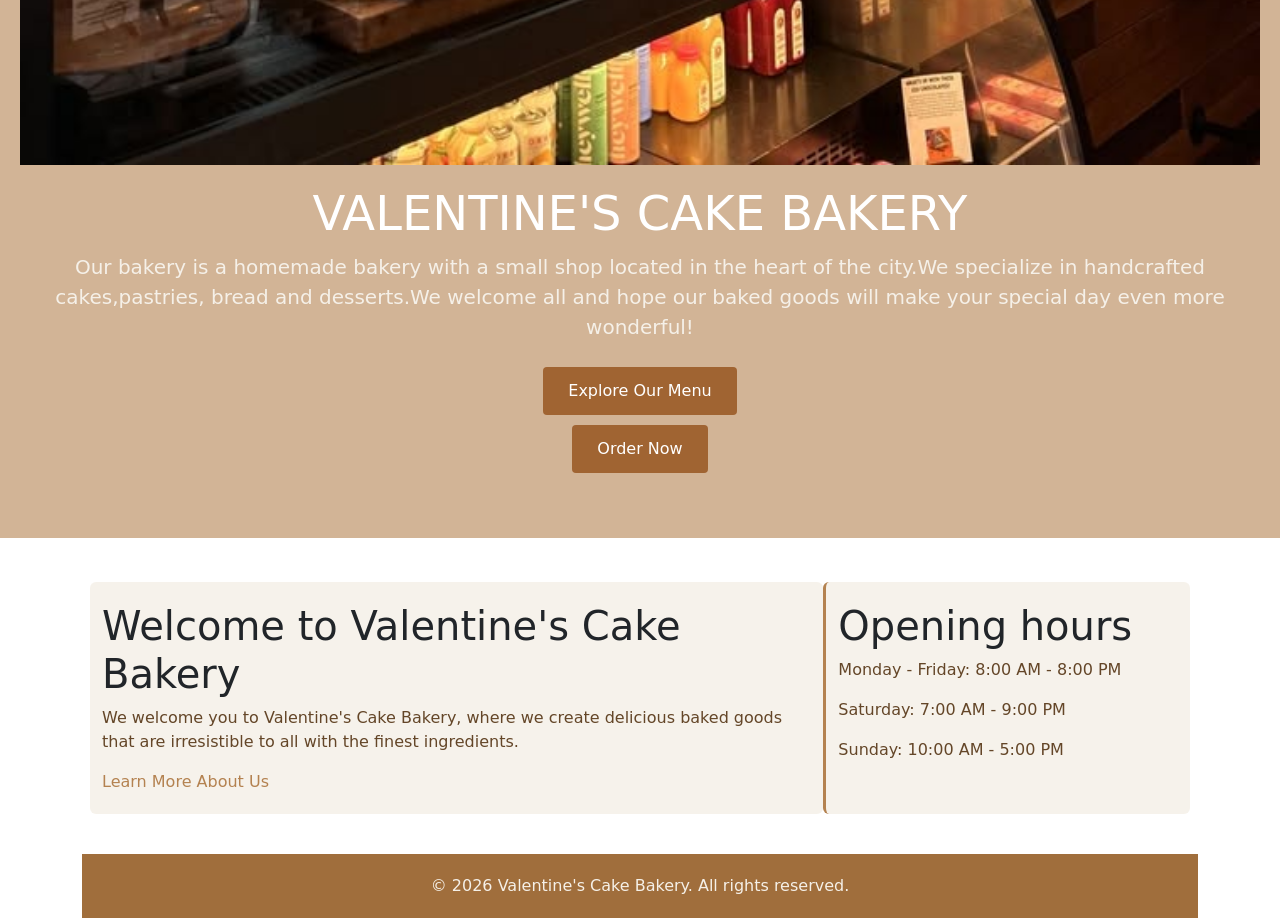
==== commit e9abdbc8: "Fixed speliing" ====
--- a/index.html
+++ b/index.html
@@ -28,7 +28,7 @@
     <div class="banner">
         <img src="images//image/banner.jpg" alt="Banner Image">
         <h1>VALENTINE'S CAKE BAKERY</h1>
-        <p>Our bakery is a homemade bakery with a small shop located in the heart of the city.We specialize in handcrafted cakes,pastries, bread and desserts.we welcome all and hope our baked goods will make your special day even more wonderful!</p>
+        <p>Our bakery is a homemade bakery with a small shop located in the heart of the city.We specialize in handcrafted cakes,pastries, bread and desserts.We welcome all and hope our baked goods will make your special day even more wonderful!</p>
     <a href="menu.html" >Explore Our Menu</a>
     <a href="order.html" >Order Now</a>
     </div>
--- a/css/style.css
+++ b/css/style.css
@@ -16,16 +16,20 @@
     .toplink {
         background-color: rgb(160, 100, 50);
         overflow: hidden;
+        display: flex;
+        align-items: center;
     }
     .nav-links {
-        float: left;    
+        display: flex;
+        flex: 1;
+        order: 2;    
     }
     .nav-links a {
         color: #ffffff;
         text-decoration: none;
         display: block;
         padding: 14px 16px;
-        float: left;
+        white-space: nowrap;
     }
     .nav-links a:hover {
         background-color: #F5F0E8;
@@ -33,18 +37,31 @@
         text-decoration: none;
     }
     .toplink-right {
-        float: right;
-    }
-    .top-right a {
+        display: flex;
+        margin-left: auto;
+        order: 3;
+    }
+    .toplink-right a {
         float: left;
         color: #ffffff;
         text-decoration: none;
         display: block;
         padding: 14px 16px;
+        background-color: rgb(160, 100,50);
     }
     .toplink-right a:hover {
         background-color: #F5F0E8;
         color: rgb(180, 130, 80);    
+    }
+    .menu-toggle {
+        display: none;
+        background: none;
+        color: #ffffff;
+        border: none;
+        padding: 14px 16px;
+        font-size: 24px;
+        cursor: pointer;
+        order: 1;
     }
 
 
@@ -158,18 +175,16 @@
 
         }
         .gallery-item {
-            float: left;
-            width: 30%;
-            margin: 1.5%;
             background-color: rgba(245, 240, 232, 0.85);
             border-radius: 6px;
             text-align: center;
-            padding-bottom: 10px;
+            padding : 14px 20px;
+            margin-bottom: 20px;
         }
         .gallery-item img{
             width: 100%;
-            height: 200px;
-            object-fit: contain;
+            height: 250px;
+            object-fit: cover;
             background-color: #F5F0E8;
             border-radius: 6px 6px 0 0;
             display: block;
@@ -179,6 +194,7 @@
             color: rgb(160, 100,50);
             font-weight: bold;
             margin: 8px 0 0 0;
+            padding: 5px;
         }
 
         /* ---MENU ----- */
@@ -208,7 +224,8 @@
         .form-group select,
         .form-group textarea {
             width: 100%;
-            padding: 100px;
+            padding: 10px;
+            border: 1px solid rgb(180, 130, 80);
             border-radius: 4px;
             font-size: 16px;
             font-family: Arial, Helvetica, sans-serif;
@@ -261,46 +278,26 @@
         }
 
         /* --- MEDIA QUERIES ---- */
-        .menu-toggle {
-            display: none;
-            background: none;
-            color: #ffffff;
-            border: none;
-            padding: 14px 16px;
-            font-size: 24px;
-            cursor: pointer;
-            float: right;
-        }
-
-        .nav-links a {
-            color: #ffffff;
-            text-decoration: none;
-            display: block;
-            padding: 14px 16px;
-            float: left;
-        }
-        .nav-links a:hover {
-            background-color: #F5F0E8;
-            color: rgb(180, 130, 80);
-        }   
 @media only screen and (max-width: 768px) {
     .nav-links a {
+    text-align: left;
+    padding: 14px 16px;
+    border-top: 1px solid rgba(245, 240, 232, 0.85);
+    }
+    .nav-links {
         display: none;
-    }
-    .toplink a {
-        display: block;
-    }
-    .toplink-right {
-        float: right;
+        width: 100%;
+        flex-direction: column;
+    }
+    .toplink  {
+        flex-wrap: wrap;
     }
     .toplink.responsive .nav-links  {
-        display: block;
-        width: 100%;
-    }
-    .toplink.responsive .nav-links a {
-        float: none;
-        display: block;
-        text-align: left;
+        display: flex;
+    
+    }
+    .toplink.right {
+        margin-left: auto;
     }
     .menu-toggle {
         display: block;
